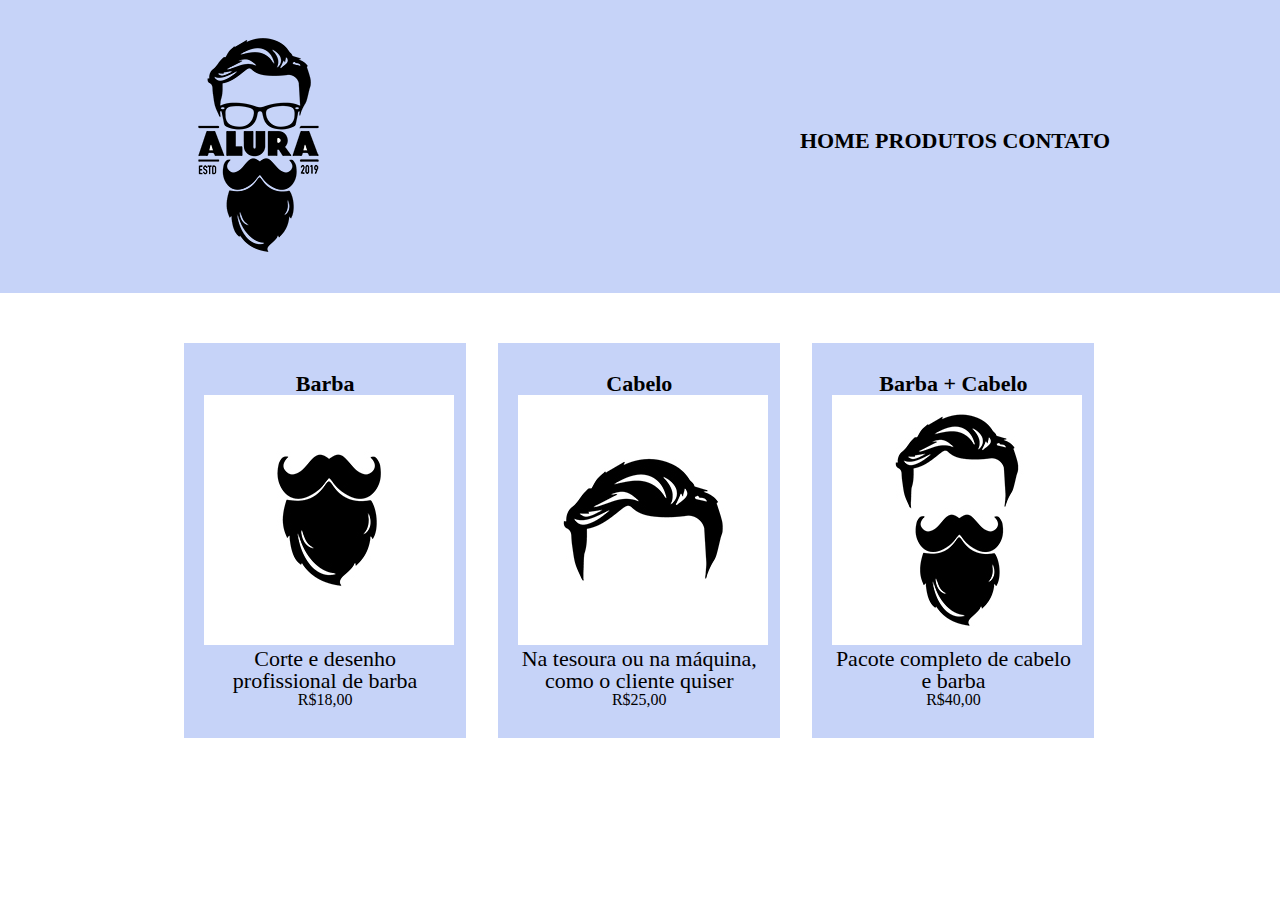
==== produtos.html @ 11fa36e6 "atualizar barbearia" ====
<!DOCTYPE html>
<html lang="pt-br">

<head>
    <meta charset="UTF-8">
    <meta name="viewport" content="width=device-width, initial-scale=1.0">
    <link rel="stylesheet" href="reset.css">
    <link rel="stylesheet" href="produtos.css">
    <title>Produtos - Barbearia Berttera</title>
</head>

<body>
    <header>
        <div class="caixa">
            <h1><img src="img/logo.png" alt=""></h1>
            <nav>
                <ul>
                    <li><a href="index.html">Home  </a></li>

                    <li><a href="produtos.html">Produtos  </a></li>
                    
                    <li><a href="contato.html">Contato</a></li>
                </ul>
            </nav>

        </div>
    </header>
    <main>
        <ul class="produtos">
            <li>
                <h2>Barba</h2>
                <img src="img/barba.jpg" alt="logo barba">
                <p class="prod-descricao">Corte e desenho profissional de barba</p>
                <p class="prod-preco">R$18,00</p>
            </li>
            <li>
                <h2>Cabelo</h2>
                <img src="img/cabelo.jpg" alt="logo cabelo">
                <p class="prod-descricao">Na tesoura ou na máquina, como o cliente quiser </p>
                <p class="prod-preco">R$25,00</p>
            </li>
            <li>
                <h2>Barba + Cabelo</h2>
                <img src="img/cabelo+barba.jpg" alt="logo cabelo+barba">
                <p class="prod-descricao">Pacote completo de cabelo e barba</p>
                <p class="prod-preco">R$40,00</p>
            </li>
        </ul>
    </main>
</body>

</html>
---- produtos.css ----
header{
    background-color: rgba(184, 200, 246, 0.800);
    padding: 20px 0%;
}

.caixa{
width: 940px;
position: relative;
margin: 0 auto;
}

nav{
    position: absolute;
    top: 110px;
    right: 0;
}

nav li{
    display: inline;
    margin: 0 0 15px;
}

nav a{
    text-decoration: none;
    text-transform: uppercase;
    color: black;
    font-size: 22px;
    font-weight: bold;
}

.produtos{
    width: 940px;
    margin: 0 auto;
    padding: 50px 0;
}

.produtos li{
    display: inline-block;
    text-align: center;
    width: 30%;
    vertical-align: top;
    background-color: rgba(184, 200, 246, 0.800);
    margin: 0 1.5%;
    padding: 30px 20px;
    box-sizing:  border-box;
}

.produtos h2{
    font-size: 22px;
    font-weight: bold;
}

.prod-descricao{
font-size: 22px;
}

.prod-preço{
    font-size: 22px;
    font-weight: bold;
    margin-top: 10px;
}
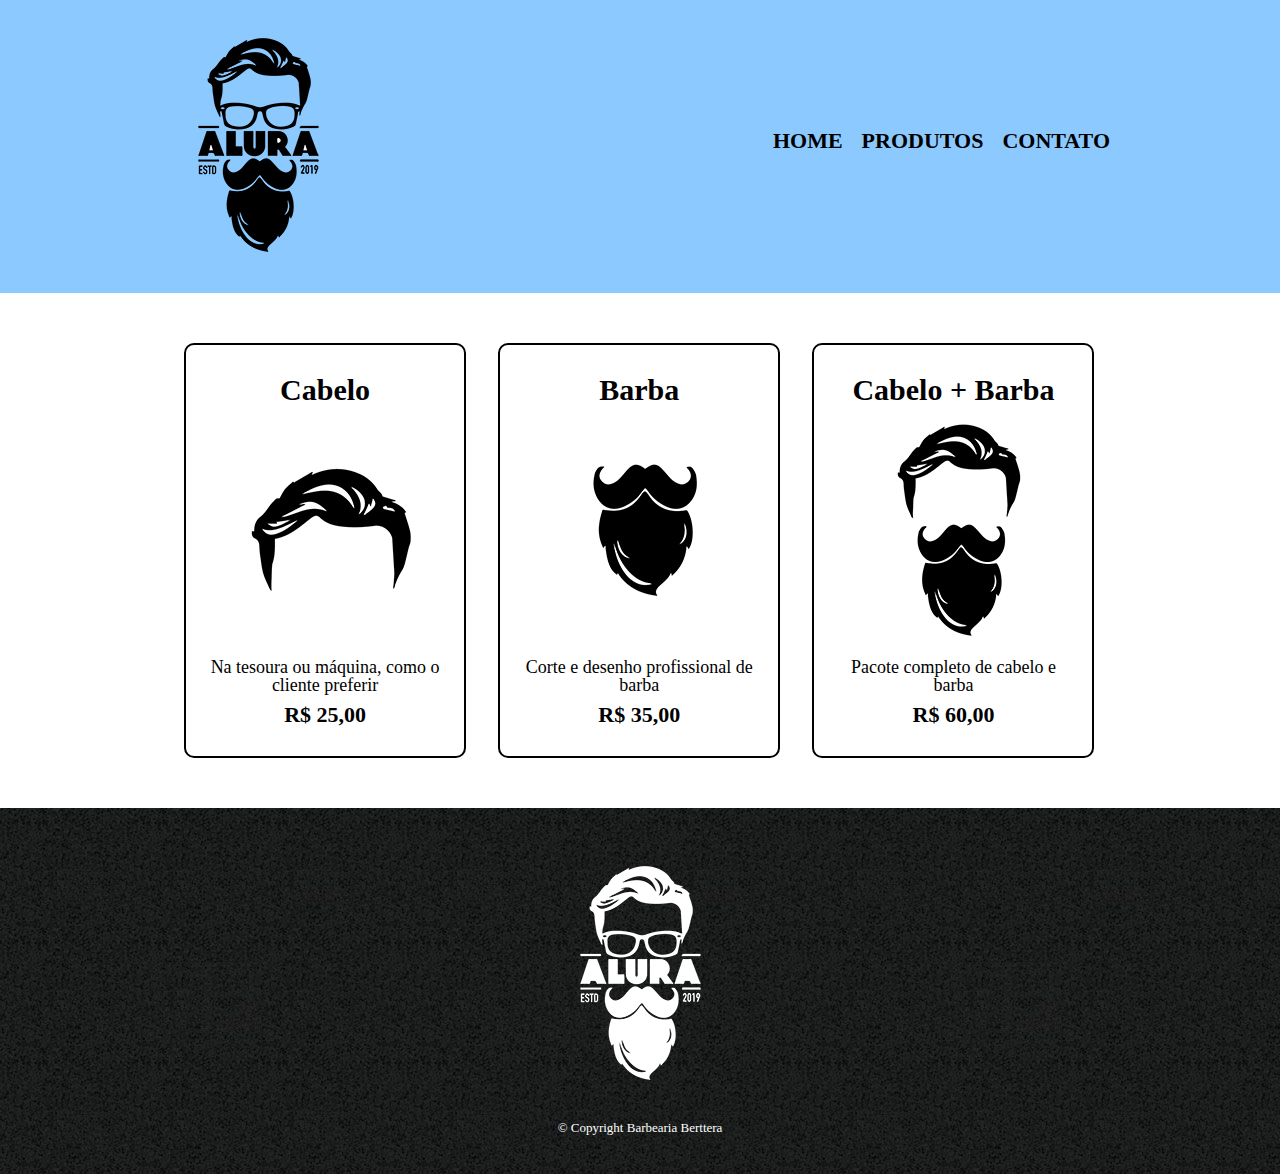
==== commit ea1d8f56: "atualizar arquivos" ====
--- a/produtos.html
+++ b/produtos.html
@@ -1,52 +1,53 @@
 <!DOCTYPE html>
-<html lang="pt-br">
+<html>
+	<head>
+		<meta charset="UTF-8">
+		<title>Produtos - Barbearia Berttera</title>
 
-<head>
-    <meta charset="UTF-8">
-    <meta name="viewport" content="width=device-width, initial-scale=1.0">
-    <link rel="stylesheet" href="reset.css">
-    <link rel="stylesheet" href="produtos.css">
-    <title>Produtos - Barbearia Berttera</title>
-</head>
+		<link rel="stylesheet" href="reset.css">
+		<link rel="stylesheet" href="style.css">
+	</head>
+	<body>
+		<header>
+			<div class="caixa">
+				<h1><img src="logo.png"></h1>
 
-<body>
-    <header>
-        <div class="caixa">
-            <h1><img src="img/logo.png" alt=""></h1>
-            <nav>
-                <ul>
-                    <li><a href="index.html">Home  </a></li>
+				<nav>
+					<ul>
+						<li><a href="index.html">Home</a></li>
+						<li><a href="produtos.html">Produtos</a></li>
+						<li><a href="contato.html">Contato</a></li>
+					</ul>
+				</nav>
+			</div>
+		</header>
 
-                    <li><a href="produtos.html">Produtos  </a></li>
-                    
-                    <li><a href="contato.html">Contato</a></li>
-                </ul>
-            </nav>
+		<main>
+			<ul class="produtos">
+				<li>
+					<h2>Cabelo</h2>
+					<img src="cabelo.jpg">
+					<p class="produto-descricao">Na tesoura ou máquina, como o cliente preferir</p>
+					<p class="produto-preco">R$ 25,00</p>
+				</li>
+				<li>
+					<h2>Barba</h2>
+					<img src="barba.jpg">
+					<p class="produto-descricao">Corte e desenho profissional de barba</p>
+					<p class="produto-preco">R$ 35,00</p>
+				</li>
+				<li>
+					<h2>Cabelo + Barba</h2>
+					<img src="cabelo+barba.jpg">
+					<p class="produto-descricao">Pacote completo de cabelo e barba</p>
+					<p class="produto-preco">R$ 60,00</p>
+				</li>
+			</ul>
+		</main>
 
-        </div>
-    </header>
-    <main>
-        <ul class="produtos">
-            <li>
-                <h2>Barba</h2>
-                <img src="img/barba.jpg" alt="logo barba">
-                <p class="prod-descricao">Corte e desenho profissional de barba</p>
-                <p class="prod-preco">R$18,00</p>
-            </li>
-            <li>
-                <h2>Cabelo</h2>
-                <img src="img/cabelo.jpg" alt="logo cabelo">
-                <p class="prod-descricao">Na tesoura ou na máquina, como o cliente quiser </p>
-                <p class="prod-preco">R$25,00</p>
-            </li>
-            <li>
-                <h2>Barba + Cabelo</h2>
-                <img src="img/cabelo+barba.jpg" alt="logo cabelo+barba">
-                <p class="prod-descricao">Pacote completo de cabelo e barba</p>
-                <p class="prod-preco">R$40,00</p>
-            </li>
-        </ul>
-    </main>
-</body>
-
+		<footer>
+			<img src="logo-branco.png">
+			<p class="copyright">&copy; Copyright Barbearia Berttera</p>
+		</footer>
+	</body>
 </html>--- a/style.css
+++ b/style.css
@@ -0,0 +1,150 @@
+header {
+	background: #8bc9ff;
+	padding: 20px 0;
+}
+
+.caixa {
+	position: relative;
+	width: 940px;
+	margin: 0 auto;
+}
+
+nav {
+	position: absolute;
+	top: 110px;
+	right: 0;
+}
+
+nav li {
+	display: inline;
+	margin: 0 0 0 15px;
+}
+
+nav a {
+	text-transform: uppercase;
+	color: #000000;
+	font-weight: bold;
+	font-size: 22px;
+	text-decoration: none;
+}
+
+nav a:hover {
+	color: fuchsia;
+	text-decoration: underline;
+}
+
+.produtos {
+	width: 940px;
+	margin: 0 auto;
+	padding: 50px 0;
+}
+
+.produtos li {
+	display: inline-block;
+	text-align: center;
+	width: 30%;
+	vertical-align: top;
+	margin: 0 1.5%;
+	padding: 30px 20px;
+	box-sizing: border-box;
+	border: 2px solid #000000;
+	border-radius: 10px;
+}
+
+.produtos li:hover {
+	border-color: fuchsia;
+}
+
+.produtos li:active {
+	border-color: #088C19;	
+}
+
+.produtos li:hover h2 {
+	font-size: 34px;
+}
+
+.produtos h2 {
+	font-size: 30px;
+	font-weight: bold;
+}
+
+.produto-descricao {
+	font-size: 18px;
+}
+
+.produto-preco {
+	font-size: 22px;
+	font-weight: bold;
+	margin-top: 10px;
+}
+
+footer {
+	text-align: center;
+	background: url("bg.jpg");
+	padding: 40px 0;
+}
+
+.copyright {
+	color: #FFFFFF;
+	font-size: 13px;
+	margin: 20px 0 0;
+}
+
+main {
+	width: 940px;
+	margin: 0 auto;
+}
+
+form {
+	margin: 40px 0;
+}
+
+form label, form legend {
+	display:block;
+	font-size: 20px;
+	margin: 0 0 10px;
+}
+
+.input-padrao {
+	display: block;
+	margin: 0 0 20px;
+	padding: 10px 25px;
+	width: 50%;
+}
+
+.checkbox {
+	margin: 20px 0;
+}
+
+.enviar {
+	width:40%;
+	padding: 15px 0;
+	background: fuchsia;
+	color: white;
+	font-weight: bold;
+	font-size: 18px;
+	border: none;
+	border-radius: 5px;
+	transition: 1s all;
+	cursor: pointer;
+}
+
+.enviar:hover {
+	background:#6f29fd ;
+	transform: scale(1.2);
+}
+
+table {
+	margin: 20px 0 40px;
+}
+
+thead {
+	background: #555555;
+	color: white;
+	font-weight: bold;
+}
+
+td, th {
+	border: 1px solid #000000;
+	padding: 8px 15px;
+}